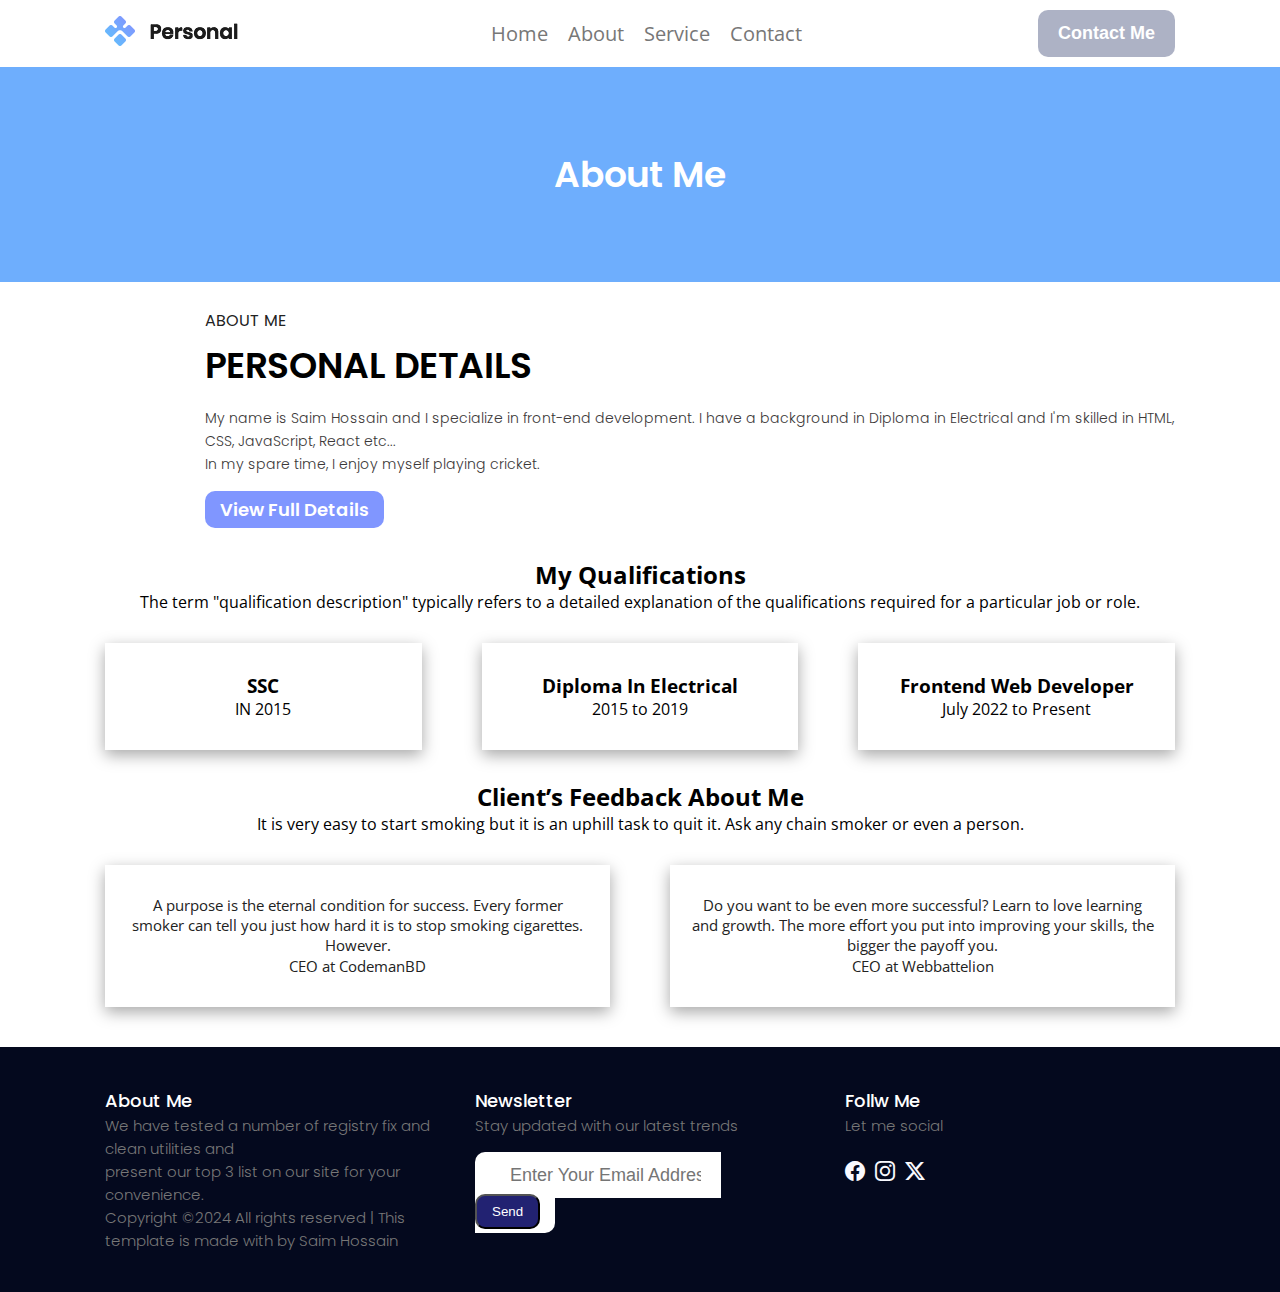
==== about.html @ c0af8c11 "Add files via upload" ====
<!DOCTYPE html>
<html lang="en">

<head>
  <meta charset="UTF-8">
  <meta name="viewport" content="width=device-width, initial-scale=1.0">
  <title>Document</title>
  <link rel="stylesheet" href="style.css">
  <!-- Bootstrap CDN -->
  <link rel="stylesheet" href="https://cdn.jsdelivr.net/npm/bootstrap-icons@1.11.3/font/bootstrap-icons.min.css">
</head>

<body>
  <header>
    <!-- Header Area Start -->
    <div class="header-area">
          <div id="mySidebar" class="sidebar">
            <a href="javascript:void(0)" class="closebtn" onclick="closeNav()">x</a>
        
            <li><a href="index.html" class="active">Home</a></li>
            <li><a href="about.html" class="active">About</a></li>
            <li><a href="service.html" class="active">Service</a></li>
            <li><a href="contact.html" class="active">Contact</a></li>
          </div>
          <div id="main">
            <button class="openbtn" onclick="openNav()">☰</button>
          </div>
      <div class="header-wrapper wrapper">
        <div class="logo">
          <img src="img/logo.png" alt="">
        </div>
        <div class="navigation-area">
          <nav>
            <ul>
              <li><a href="index.html">Home</a></li>
              <li><a href="about.html">About</a></li>
              <li><a href="service.html">Service</a></li>
              <li><a href="contact.html">Contact</a></li>
            </ul>
          </nav>
        </div>
        <div class="btn-area">
          <button class="btn">Contact Me</button>
        </div>
      </div>
    </div>
  </header>
  <!-- Header Area End -->
   <main>

    <!-- About  Area Start -->
<section>
  <div class="about-information">
    <h1>About Me</h1>
  </div>
</section>

    <section>
      <div class="wrapper">
        <div class="about-area">
          <div class="about-img">
            <img src="img/about-img.png" alt="">
          </div>
          <div class="about-info">
            <h4>ABOUT ME</h4>
            <h2>PERSONAL DETAILS</h2>
            <p>My name is Saim Hossain and I specialize in front-end development. I have a background in Diploma in
              Electrical and I'm
              skilled in HTML, CSS, JavaScript, React etc... <br>
              In my spare time, I enjoy myself playing cricket.
            </p>
            <button class="about-btn">View Full Details</button>
          </div>
        </div>
      </div>
    </section>
    <!-- About  Area End -->

  <!-- Qualifiction Area  Start -->
   <div class="wrapper">
    <div class="qualification-area">
      <h2>My Qualifications</h2>
      <p>The term "qualification description" typically refers to a detailed explanation of the qualifications required for a
      particular job or role.</p>
    </div>
    <div class="qualification-info">
      <div class="qualification-section">
        <h3>SSC</h3>
        <p> IN 2015 </p>
      </div>
      <div class="qualification-section">
        <h3>Diploma In Electrical</h3>
        <p> 2015 to 2019</p>
      </div>
      
      <div class="qualification-section">
        <h3>Frontend Web Developer</h3>
        <p>July 2022 to Present</p>
      </div>
     
    </div>
   </div>

   <!-- Qualifiction Area  End -->



<!-- Client feedback Area  Start -->
    <section>
        <div class="wrapper">
          <div class="client-info">
            <h2>Client’s Feedback About Me</h2>
            <p>It is very easy to start smoking but it is an uphill task to quit it. Ask any chain smoker or even a person.</p>
          </div>
          <div class="client-feedback">
            <div class="client-review">
              <p>A purpose is the eternal condition for success. Every former smoker can tell you just how hard it is to stop smoking
              cigarettes. However.</p>
              <span>CEO at CodemanBD</span>
            </div>
            <div class="client-review">
              <p>Do you want to be even more successful? Learn to love learning and growth. The more effort you put into improving your
              skills, the bigger the payoff you.</p>
                <span>CEO at Webbattelion</span>
            </div>
          </div>
        </div>
    </section>
    <!-- Client feedback Area  End -->
   </main>
    <!-- Footer Area Start -->
    <section>
      <div class="copyrigt-area">
        <div class="wrapper">
          <div class="copyright-section">
            <div class="copyright-about">
              <h3>About Me</h3>
              <h5>We have tested a number of registry fix and clean utilities and <br> present our top 3 list on our site
                for your
                convenience.</h5>
    
              <p>Copyright ©2024 All rights reserved | This template is made with by Saim Hossain</p>
            </div>
            <div class="copyright-about">
              <h3>Newsletter</h3>
              <h5>Stay updated with our latest trends</h5>
              <div class="input-email">
                <input type="email" placeholder="Enter Your Email Address">
                <button class="btn-3">Send</button>
              </div>
    
            </div>
            <div class="copyright-about">
              <h3>Follw Me</h3>
              <h5>Let me social</h5>
              <div class="social-area">
                <i class="bi bi-facebook"></i>
                <i class="bi bi-instagram"></i>
                <i class="bi bi-twitter-x"></i>
              </div>
            </div>
          </div>
        </div>
      </div>
    </section>
    <!-- Footer Area End -->
<script src="app.js"></script>
    </body>
    </html>
---- style.css ----
@import url('https://fonts.googleapis.com/css2?family=Open+Sans:ital,wght@0,300..800;1,300..800&family=Poppins:ital,wght@0,100;0,200;0,300;0,400;0,500;0,600;0,700;0,800;0,900;1,100;1,200;1,300;1,400;1,500;1,600;1,700;1,800;1,900&display=swap');

*{
  margin: 0;
  padding: 0;
  box-sizing: border-box;
}
body{
  font-family: "Open Sans", sans-serif;
}
img{
  max-width: 100%;
}
.wrapper{
  max-width: 1070px;
  margin: auto;
}
.openbtn{
  display: none;
}


.sidebar{
  height: 100%;
  width: 0;
  position: fixed;
  z-index: 1;
  top: 0;
  left: 0;
  background-color: #111;
  overflow-x: hidden;
  transition: 0.5s;
  padding-top: 60px;
}
.sidebar a{
  padding: 8px 8px 8px 32px;
  text-decoration: none;
  font-size: 24px;
  color: #818181;
  display: block;
  transition: 0.3;
}
.sidebar a:hover{
  color: #f1f1f1;
}


.sidebar .closebtn{
  position: absolute;
  top: 0;
  right: 25px;
  font-size: 36px;
  margin-left: 50px;
}
.openbtn{
  font-size: 20px;
  cursor: pointer;
  background-color: #111;
  color: white;
  padding: 10px 15px;
  border: none;
 
}
.openbtn:hover{
  background-color: #444;
}

.logo{
  width: 150px;
  font-weight: 400;
  font-size: 14px;
  line-height: 23px;
}
/* Header Section Styling */
.header-area{
 padding: 10px 0;
 background-color:#fff;
}
.header-wrapper{
   display: flex;
   justify-content: space-between;
   align-items: center;
}
.navigation-area{
  display: flex;
  align-items: center;
  justify-content:center;

}
nav ul{
  display: flex;
  justify-content: space-between;
  align-items: center;
  list-style: none;
}
nav ul li a{
  text-decoration: none;
padding: 0 10px;
font-size: 20px;
font-weight: 400;
line-height: 23px;
font-family: "Open Sans", sans-serif;
 color:  rgb(119, 119, 119);
}
nav ul li a:hover{
  color: #1313df;
}
.btn{
  padding: 15px 20px;
  border-radius: 10px;
  background: #45507b70;
  color: white;
  font-weight: 600;
  font-size: 18px;
  line-height: 17px;
  border: none;
}

.btn:hover{
  background: #8d8da9;
  color: black;
  cursor: pointer;
}
/* Hero Section Styling */
.hero-section{
background-color: #F9F9FF;
padding: 80px 0;
}

.hero-area{
  display: flex;
  align-items: center;
  justify-content: space-evenly;
  gap: 40px;
}

.hero-about h2{
  font-size: 14px;
 color: rgb(34, 34, 34);
  font-weight: 400;
  font-family: "Poppins", sans-serif;
  margin-top: 25px;
  line-height: 17px;
  
}
.hero-about h1{
font-weight: 600;
font-size: 60px;
color: rgb(34, 34, 34);
  font-family: "Poppins", sans-serif;
  text-align: center;
  line-height: 72px;
}
.hero-about h4{
  color:  rgb(119, 119, 119);
  font-size: 14px;
   font-weight: 300;
  font-family: "Poppins", sans-serif;
  line-height: 23px;
}
.hero-img img{
  width: 300px;
}
/* About Section Styling */
.about-area{
   display: flex;
  align-items: center;
  justify-content: space-around;
gap: 100px;
  margin-top: 30px;
}
.about-info h4{
 margin-bottom: 15px;
  color: rgb(34, 34, 34);
  font-weight: 400;
  font-size: 16px;
  line-height: 17px;
  font-family: "Poppins", sans-serif;
}
.about-info h2{
 font-weight: 600;
  font-size: 36px;
line-height: 43px;
 font-family: "Poppins", sans-serif;
}
.about-info p{
  font-weight: 300;
  font-size: 14px;
line-height: 23px;
 font-family: "Poppins", sans-serif;
 color: rgb(59, 56, 56);
 margin-top: 20px;
}
.about-btn{
    padding: 10px 15px;
  border-radius: 10px;
  background: #8096FF;
  color: #ffffff;
  font-weight: 600;
  font-size: 18px;
  line-height: 17px;
  border: none;
  margin-top: 15px;
  font-family: "Poppins", sans-serif;
}
.about-btn:hover{
  cursor: pointer;
   background: #8d8da9;
  color: black;
  cursor: pointer;
}


 .about-information,.service-information,.contact-information{
  background: #6EAEFD;
  padding: 80px 0;
 }
 .about-information h1, .service-information h1,.contact-information h1{
  text-align: center;
  font-size: 36px;
  color: rgb(255,255,255);
  font-weight: 600;
  font-family: "Poppins", sans-serif;
 }
 .client-info{
  text-align: center;
  margin-top: 30px;
 }
.service-info{
  text-align: center;
  margin-top: 40px;
}
.qualification-info{
  display: grid;
  grid-template-columns: repeat(3,1fr);
  gap: 60px;
  margin-top: 30px;
}
.client-feedback{
  display: grid;
  grid-template-columns: repeat(2,1fr);
  gap: 60px;
  margin-top: 30px;
}

.client-review,.qualification-section{
  padding: 30px 20px;
  box-shadow: rgba(0, 0, 0, 0.35) 0px 5px 15px;
  text-align: center;
}
.client-review p{
  font-size: 15px;
  color: rgb(34, 34, 34);
}
.client-review span{
  font-size: 15px;
  color: rgb(34, 34, 34);
  margin-top: 8px;
}
.qualification-area{
  text-align: center;
  margin-top: 30px;
}
.qualification-area h3{
  font-size: 30px;
}
.service-info h2{
  font-weight: 600;
  font-size: 36px;
  line-height: 44px;
  color: rgb(34, 34, 34);
  margin-top: 20px;
  font-family: "Poppins", sans-serif;
}
.service-info p{
  font-size: 14px;
  font-weight: 300;
  color: rgb(31, 30, 30);
  margin-top: 20px;
  font-family: "Poppins", sans-serif;
}
.service-area{
  display: grid;
  grid-template-columns: repeat(3,1fr);
  place-content: center;
  gap:40px;
  margin-top: 30px;
}
.service-about {
   text-align: center;
}
i{
  font-size: 20px;
}
.service-about h3{
  font-weight: 600;
  font-size: 20px;
  line-height: 22px;
   font-family: "Poppins", sans-serif;
   margin-bottom: 8px;
   color: rgb(34, 34, 34);
}
.service-about h3:hover{
  color: #1313df;
}
.service-about h5{
  font-weight: 300;
  font-size: 15px;
  line-height: 23px;
   font-family: "Poppins", sans-serif;
   color: rgb(119, 119, 119);
}

.project-area{
  margin-top: 40px;
  text-align: center;
}
.project-area h2{
 font-weight: 600;
font-size: 36px;
 color: rgb(34, 34, 34);
 line-height: 43px;
  font-family: "Poppins", sans-serif;
}
.project-area h5{
  margin-top: 20px;
  font-size: 16px;
  font-weight: 300;
  line-height: 23px;
  color: rgb(119, 119, 119);
   font-family: "Poppins", sans-serif;

}
.project-img{
  display: grid;
  grid-template-columns: repeat(3,1fr);
  gap: 30px;
  margin-top: 30px;
}
.project-img img{
  width: 500px;
}
a{
  color: black;
  text-decoration: none;
  margin-top: 10px;
  text-align: center;
}
a:hover{
  color: rgb(33, 33, 153);
}
.blog-area{
  margin-top: 40px;
  text-align: center;
}
.blog-info{
    display: grid;
  grid-template-columns: repeat(3,1fr);
  place-content: center;
  gap:40px;
  margin-top: 30px;
}
.blog-area h2{
font-weight: 600;
font-size: 36px;
 color: rgb(34, 34, 34);
 line-height: 43px;
  font-family: "Poppins", sans-serif;
  margin-top: 30px;
}
.blog-area p{
    font-weight: 300;
  font-size: 15px;
  line-height: 23px;
   font-family: "Poppins", sans-serif;
   color: rgb(119, 119, 119);
   margin-top: 30px;
}
.blog-img h4{
  margin-top: 20px;
  font-size: 18px;
  font-weight: 600;
  line-height: 23px;
  color: rgb(34, 34, 34);
   font-family: "Poppins", sans-serif;
}
.blog-img h4:hover{
  color:rgb(33, 33, 153);
}
.blog-img p{
    margin-top: 20px;
  font-size: 14px;
  font-weight: 300;
  line-height: 23px;
  color: rgb(34, 34, 34);
   font-family: "Poppins", sans-serif;
}

.copyrigt-area{
  background-color: #04091E;
  padding: 40px 0;
  margin-top: 40px;
}

.copyright-section{
  display: grid;
  grid-template-columns: repeat(3,1fr);
  place-content: center;
  gap: 40px;

}

.copyright-about h3{
  font-size: 18px;
  font-weight: 500;
  color: rgb(255,255,255);
   font-family: "Poppins", sans-serif;
}
.copyright-about h5{
   font-size: 15px;
  font-weight: 300;
  color: rgb(119, 119, 119);
   font-family: "Poppins", sans-serif;
   line-height: 23px;

}
.copyright-about p{
  font-size: 15px;
  font-weight: 300;
  color: rgb(119, 119, 119);
   font-family: "Poppins", sans-serif;
   line-height: 23px;
}
.copyright-about p span{
  color: #7490F1;
}

.input-email{
  background: white;
  display: inline;
  padding: 12px 15px;
  margin-top: 10px;
  border-radius: 10px;
  /* width: 45px; */
  
}
input{
 width: 70%;
 border: none;
 padding: 8px 20px;
 font-size: 18px;
 color: #04091E;
 border: none;
 margin-top: 20px;
}
.btn-3{
  padding: 8px 15px;
  background: #222272;
  color: #fff;
  align-items: center;
  justify-content: center;
  border-radius: 10px;
}
.social-area{
  margin-top: 20px;
  font-size: 17px;
  display: flex;
  gap: 10px;
}
.social-area i{
  color: #F9F9FF;
 
}
.map-area{
text-align: center;

}
iframe{
  width: 100%;
  margin-top: 30px;
}
.info{
  display: flex;
  gap: 10px;
  margin-top: 15px;
  align-items: center;
  
}
.contact-section{
  display: grid;
  grid-template-columns: repeat(3,1fr);
}
.contact-info input{
  border: 1px solid #04091E;
}
 textarea{
width: 200px;
height: 170px;
margin-top: 10px;
font-size: 18px;
padding: 10px 5px;
}
.btn-msg{
  padding: 8px 18px;
  background: #8490FF;
  color: #fff;
  font-size: 18px;
  border: none;
margin: 0 auto;
display: block;
margin-top: 15px;
}
.btn-msg:hover{
  background: #222272;
  color: #fff;
}

/* Responsive Css */
@media (max-width:1180px) {
  .header-area{
    padding: 10px;
  }
}
@media (max-width:1180px) {
  .project-img,.blog-info, .copyright-section{
    padding: 0 10px;
  }
  .map-area{
  padding: 0 15px;
}
.contact-section{
  padding: 0 15px;
}
}

@media (max-width:1188px) {
  .copyright-section{
    grid-template-columns: repeat(2,1fr);
  }
}
@media (max-width:950px) {
.service-area{
  padding: 0 10px;
}
.client-feedback{
  padding: 0 15px;
}

}
@media (max-width:850px) {
  .service-area{
    grid-template-columns: repeat(2,1fr);
  }
  .contact-section{
    grid-template-columns: repeat(2,1fr);
  }
  .project-img{
    grid-template-columns: repeat(2,1fr);
  }
  .blog-info{
     grid-template-columns: repeat(2,1fr);
  }
  .copyright-section{
    grid-template-columns: repeat(1,1fr);
    text-align: center;
  }
  .social-area{
    text-align: center;
    display: block;
   
  }
  .social-area i{
    margin: 0 10px;
  }
  .qualification-info{
    grid-template-columns: repeat(2,1fr);
    padding: 0 10px;
  }
}
@media (max-width:800px){
.hero-area{
  padding: 0 15px;
  flex-direction: column;
}
}

@media (max-width:700px) {
  .header-wrapper{
    flex-direction: column;
    gap: 15px;
  }
  .about-area{
    flex-direction: column;
  }
  .about-info h4,p{
    text-align: center;
  }
  .about-info h2{
    text-align: center;
  }
  .about-btn{
    margin: 15px auto;
    display: block;

  }
}
@media (max-width:620px) {
  .hero-about h2{
    text-align: center;
  }
}

@media (max-width:550px){
  .hero-about h1{
    font-size: 36px;
  }
  .about-info h2{
    font-size: 30px;
  }
  .service-info h2{
    font-size: 30px;
  }
  .project-area h2{
    font-size: 30px;
  }
  .project-img{
     grid-template-columns: repeat(1,1fr);
  }
.project-num a{
    text-align: center;
    margin-left:120px ;
  }
  .qualification-info{
    grid-template-columns: repeat(1,1fr);
  padding: 0 60px;
  }
  .client-feedback{
    grid-template-columns: repeat(1,1fr);
    padding: 0 30px;
  }
  .blog-info{
    grid-template-columns: repeat(1,1fr);
text-align: center;
  }
  .blog-img img{
    width: 90%;
    padding: 0 10px;
  }
    .openbtn{
  display: block;
}
  nav{
    display: none;
  }
  .btn{
    display: none;
  }
}
@media (max-width:500px) {
.service-area{
  grid-template-columns: repeat(1,1fr);
  text-align: center;
  padding: 0 10px;
}
.blog-area h2{
  font-size: 26px;
}
.project-area h2{
  font-size: 26px;
}
.project-num {
  padding: 0 10px;
}
.contact-section{
  grid-template-columns: repeat(1,1fr);
  text-align: center;
}
.info{
  text-align: center;
  display: block;
}
textarea{
  width: 90%;
}
}
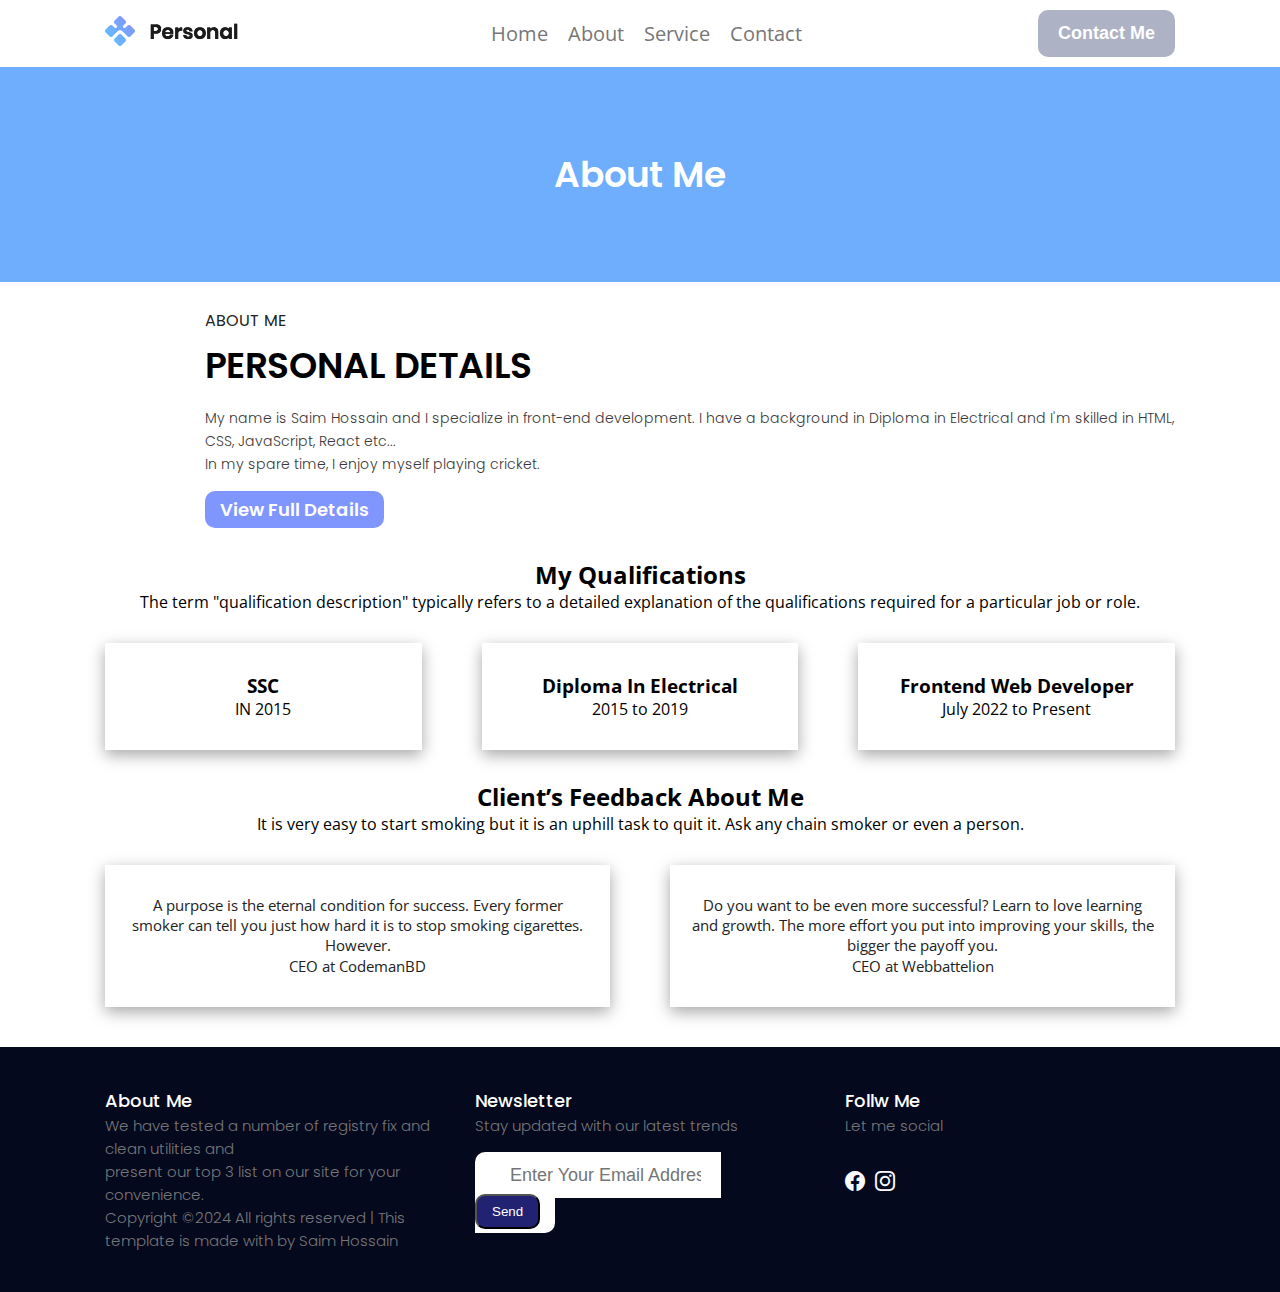
==== commit e4551525: "Update about.html" ====
--- a/about.html
+++ b/about.html
@@ -154,9 +154,9 @@
               <h3>Follw Me</h3>
               <h5>Let me social</h5>
               <div class="social-area">
-                <i class="bi bi-facebook"></i>
-                <i class="bi bi-instagram"></i>
-                <i class="bi bi-twitter-x"></i>
+              <a target="_blank" href="https://www.facebook.com/profile.php?id=100008753350776&mibextid=ZbWKwL"><i
+                    class="bi bi-facebook"></i></a>
+              <a target="_blank" href="https://www.instagram.com/s.m._saim?igsh=ZGpnanpvdGlwZ2Q="><i class="bi bi-instagram"></i></a>
               </div>
             </div>
           </div>
@@ -166,4 +166,4 @@
     <!-- Footer Area End -->
 <script src="app.js"></script>
     </body>
-    </html>+    </html>
